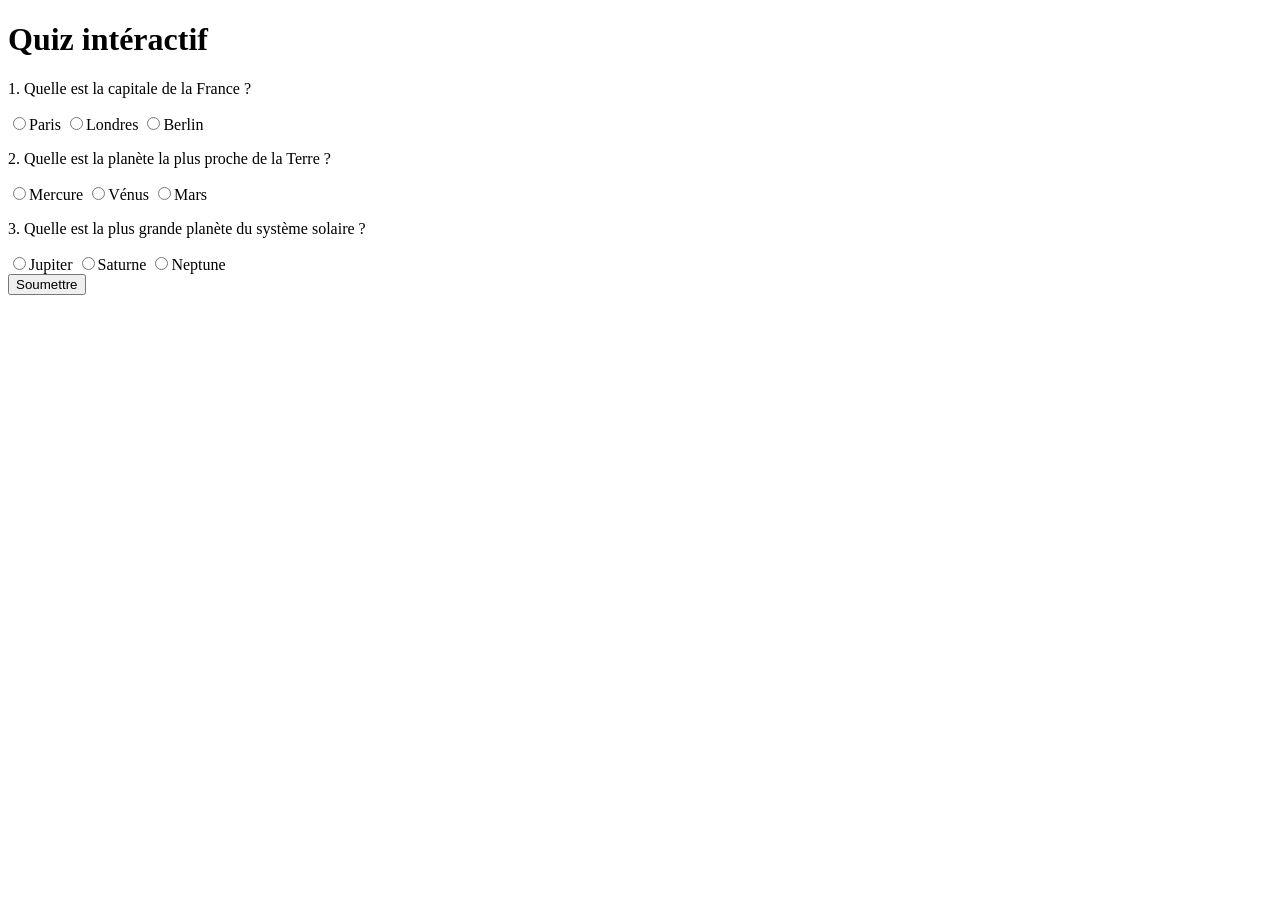
==== index.html @ a7500b70 "add html structure" ====
<!DOCTYPE html>
<html lang="fr">
<head>
    <meta charset="UTF-8">
    <meta name="viewport" content="width=device-width, initial-scale=1.0">
    <title>Quiz intéractif</title>
</head>
<body>
    <div class="container">

        <h1>Quiz intéractif</h1>

        <form id="quiz-form">
            <div class="question">
                <p>1. Quelle est la capitale de la France ?</p>
                <label><input type="radio" name="q1" value="Paris">Paris</label>
                <label><input type="radio" name="q1" value="Londres">Londres</label>
                <label><input type="radio" name="q1" value="Berlin">Berlin</label>
            </div>
            <div class="question">
                <p>2. Quelle est la planète la plus proche de la Terre ?</p>
                <label><input type="radio" name="q2" value="Mercure">Mercure</label>
                <label><input type="radio" name="q2" value="Vénus">Vénus</label>
                <label><input type="radio" name="q2" value="Mars">Mars</label>
            </div>
            <div class="question">
                <p>3. Quelle est la plus grande planète du système solaire ?</p>
                <label><input type="radio" name="q3" value="Jupiter">Jupiter</label>
                <label><input type="radio" name="q3" value="Saturne">Saturne</label>
                <label><input type="radio" name="q3" value="Neptune">Neptune</label>
            </div>
            <button type="button" onclick="">Soumettre</button>
        </form>

        <div id="result">

        </div>
        
    </div>
</body>
</html>
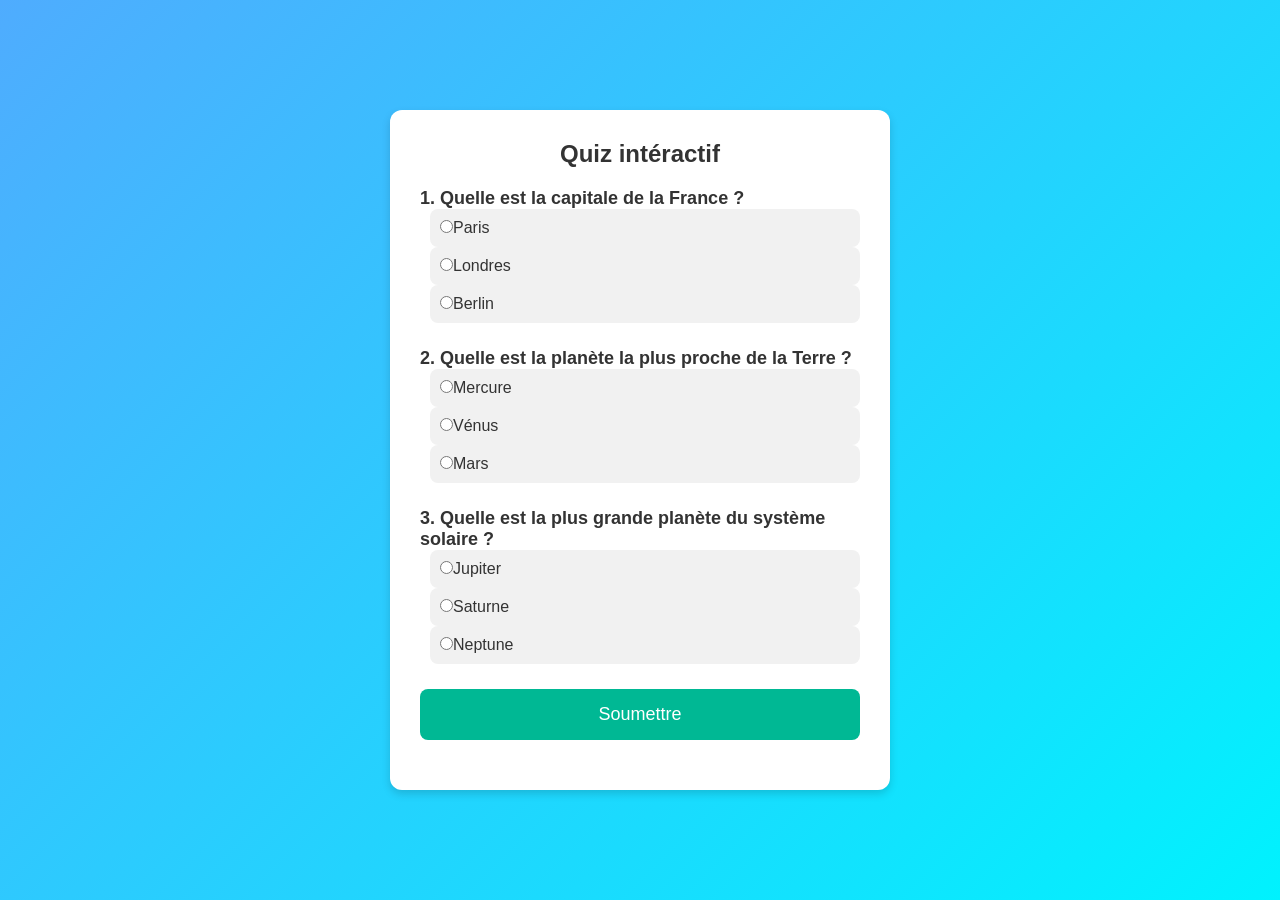
==== commit 4cf8a65c: "add styles" ====
--- a/index.html
+++ b/index.html
@@ -3,6 +3,7 @@
 <head>
     <meta charset="UTF-8">
     <meta name="viewport" content="width=device-width, initial-scale=1.0">
+    <link rel="stylesheet" href="assets/styles.css">
     <title>Quiz intéractif</title>
 </head>
 <body>
@@ -35,7 +36,7 @@
         <div id="result">
 
         </div>
-        
+
     </div>
 </body>
 </html>
--- a/assets/styles.css
+++ b/assets/styles.css
@@ -0,0 +1,84 @@
+*{
+    box-sizing: border-box;
+    margin: 0;
+    padding: 0;
+}
+
+body{
+    font-family: Arial, Helvetica, sans-serif;
+    background: linear-gradient(135deg, #4facfe 0%, #00f2fe 100%);
+    display: flex;
+    justify-content: center;
+    align-items: center;
+    min-height: 100vh;
+    padding: 10px;
+    color: #fff;
+}
+
+.container{
+    background-color: #fff;
+    color: #333;
+    padding: 30px;
+    box-shadow: 0 4px 8px rgba(0,0,0,0.15);
+    border-radius: 12px;
+    width: 100%;
+    max-width: 500px;
+    transition: 0.3s;
+}
+
+.container:hover{
+    transform: scale(1.02);
+}
+
+h1{
+    text-align: center;
+    margin-bottom: 20px;
+    color: #333;
+    font-size: 24px;
+}
+
+.question{
+    margin-bottom: 25px;
+}
+
+.question p {
+    font-size: 18px;
+    font-weight: bold;
+}
+
+label{
+    margin-left: 10px;
+    display: block;
+    cursor: pointer;
+    background-color: #f1f1f1;
+    padding: 10px;
+    border-radius: 8px;
+    transition: background-color 0.3s;
+}
+
+label:hover{
+    background-color: #dfe6e9;
+}
+
+button{
+    width: 100%;
+    padding:15px;
+    background-color: #00b894;
+    color: white;
+    border: none;
+    border-radius: 8px;
+    cursor: pointer;
+    font-size: 18px;
+    transition: background-color 0.3s , transform 0.2s;
+}
+
+button:hover{
+    background-color: #019875;
+    transform: translateY(-2px);
+}
+
+#result{
+    margin-top: 20px;
+    font-size: 18px;
+    text-align: center;
+}
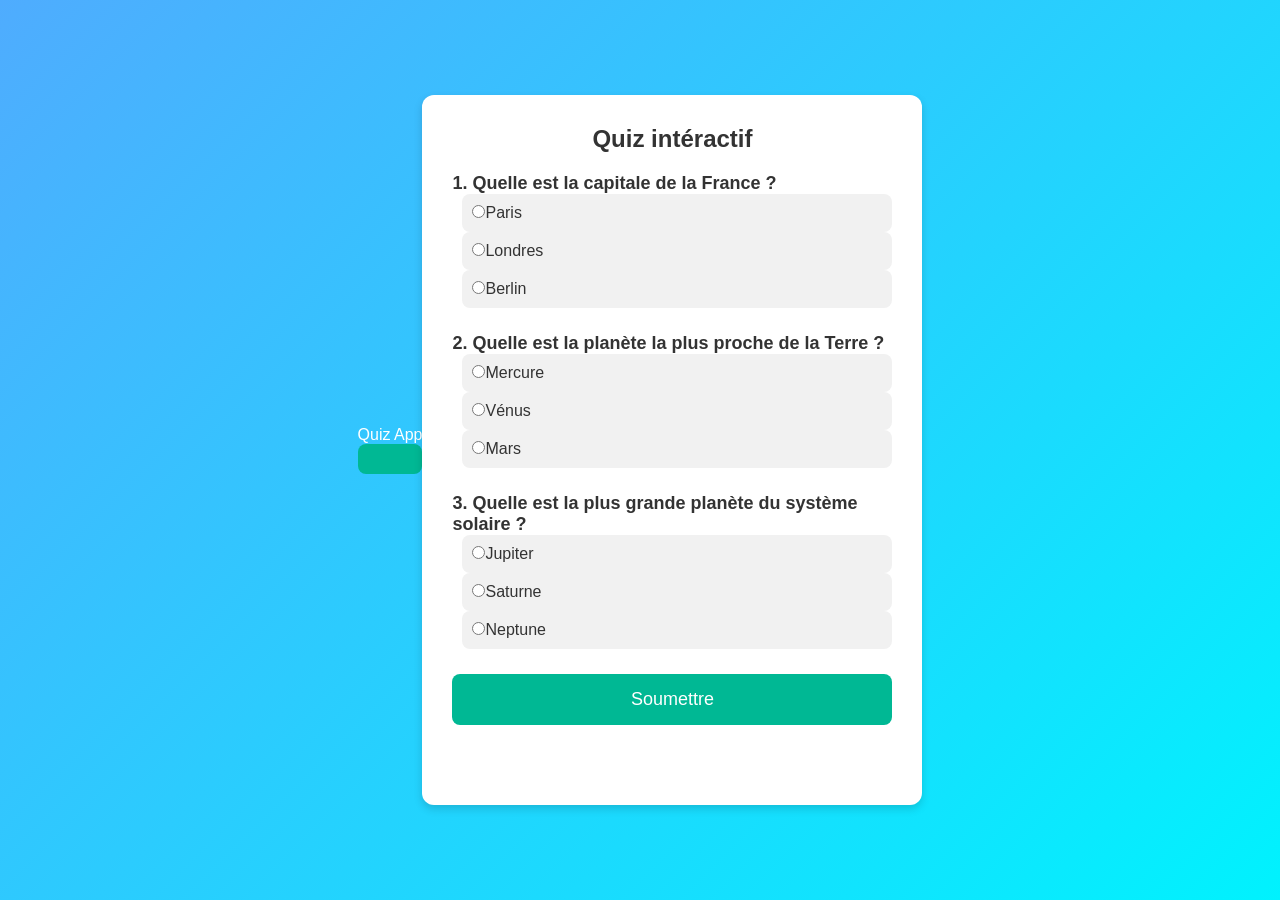
==== commit 049f8b99: "add header in index.htlml" ====
--- a/index.html
+++ b/index.html
@@ -7,6 +7,17 @@
     <title>Quiz intéractif</title>
 </head>
 <body>
+
+    <header>
+        <nav class="navbar">
+            <div class="logo">Quiz App</div>
+            <div class="user-menu">
+                <span id="username-display"></span>
+                <button id="logout-btn"></button>
+            </div>
+        </nav>
+    </header>
+
     <div class="container">
 
         <h1>Quiz intéractif</h1>
@@ -30,7 +41,7 @@
                 <label><input type="radio" name="q3" value="Saturne">Saturne</label>
                 <label><input type="radio" name="q3" value="Neptune">Neptune</label>
             </div>
-            <button type="button" onclick="">Soumettre</button>
+            <button type="button" onclick="submitQuiz()">Soumettre</button>
         </form>
 
         <div id="result">
@@ -38,5 +49,6 @@
         </div>
 
     </div>
+    <script src="script.js"></script>
 </body>
 </html>
--- a/assets/styles.css
+++ b/assets/styles.css
@@ -78,7 +78,33 @@
 }
 
 #result{
+    font-size: 1.2rem;
+    font-weight: bold;
+    padding: 15px;
+    border-radius: 8px;
     margin-top: 20px;
-    font-size: 18px;
     text-align: center;
-}+    transition: all 0.3s ease;
+}
+
+.excellent{
+    background-color: rgb(48,255,48);
+    color: white;
+    box-shadow: 0 4px 8px rgb(1,38,1);
+    border: 2px solid rgb(2,85,2);
+}
+
+.good{
+    background-color: rgb(227,235,8);
+    color: white;
+    box-shadow: 0 4px 8px rgb(38,38,1);
+    border: 2px solid rgb(75,85,2);
+}
+
+.try-again{
+    background-color: rgb(243,23,20);
+    color: white;
+    box-shadow: 0 4px 8px rgb(38,1,1);
+    border: 2px solid rgb(85,2,2);
+}
+
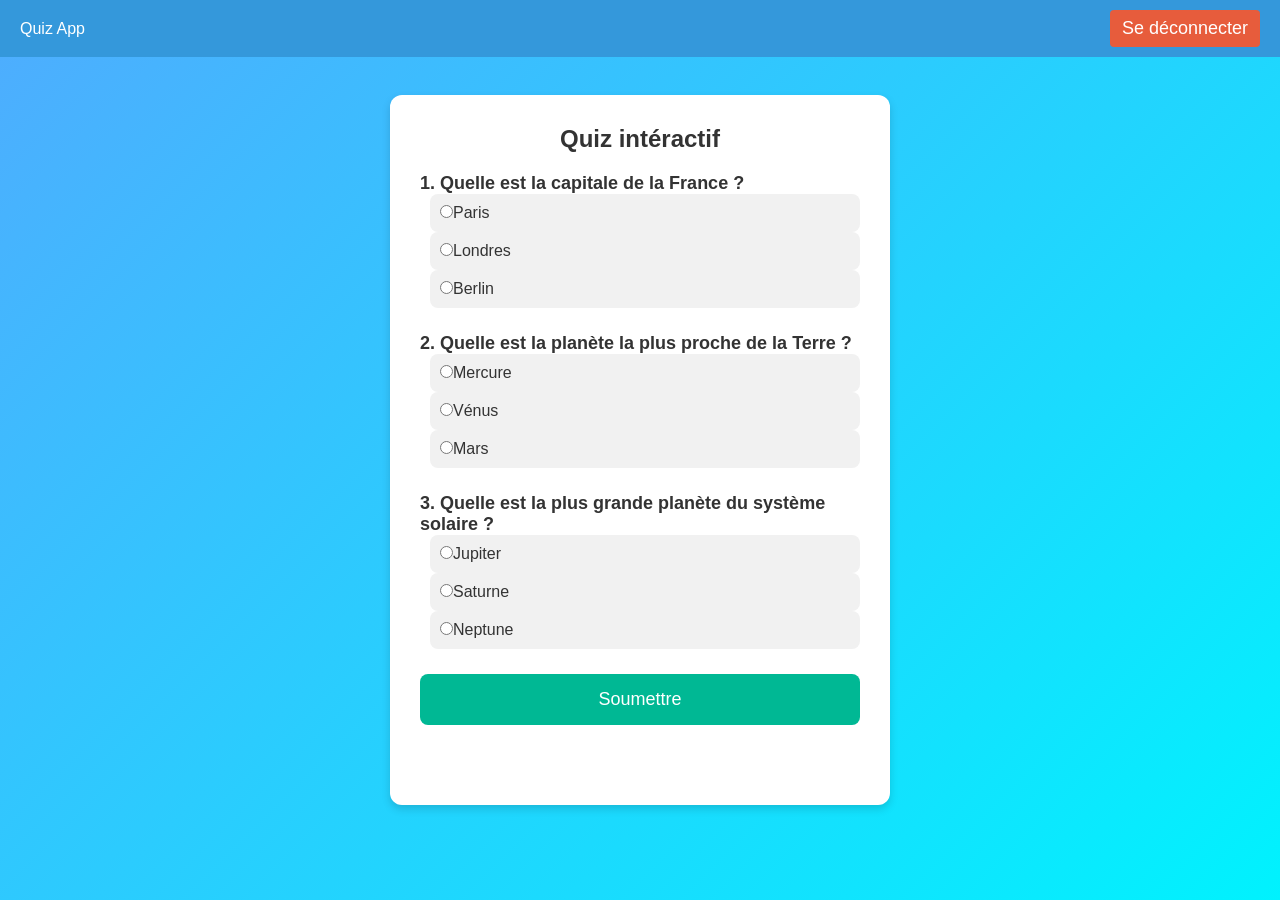
==== commit 4d893940: "add style navbar" ====
--- a/index.html
+++ b/index.html
@@ -13,7 +13,7 @@
             <div class="logo">Quiz App</div>
             <div class="user-menu">
                 <span id="username-display"></span>
-                <button id="logout-btn"></button>
+                <button id="logout-btn">Se déconnecter</button>
             </div>
         </nav>
     </header>
--- a/assets/styles.css
+++ b/assets/styles.css
@@ -13,6 +13,39 @@
     min-height: 100vh;
     padding: 10px;
     color: #fff;
+}
+
+.navbar{
+    width: 100%;
+    display: flex;
+    justify-content: space-between;
+    align-items: center;
+    background-color: #3498db;
+    padding: 10px 20px;
+    color: white;
+    position: fixed;
+    top: 0;
+    left: 0;
+}
+
+.user-menu{
+    display: flex;
+    align-items: center;
+}
+
+#username-display{
+    margin-left: 15px;
+    margin-right: 15px;
+    font-weight: bold;
+}
+
+#logout-btn{
+    background-color: #e75c3c;
+    border: none;
+    padding: 8px 12px;
+    color: white;
+    cursor: pointer;
+    border-radius: 4px;
 }
 
 .container{
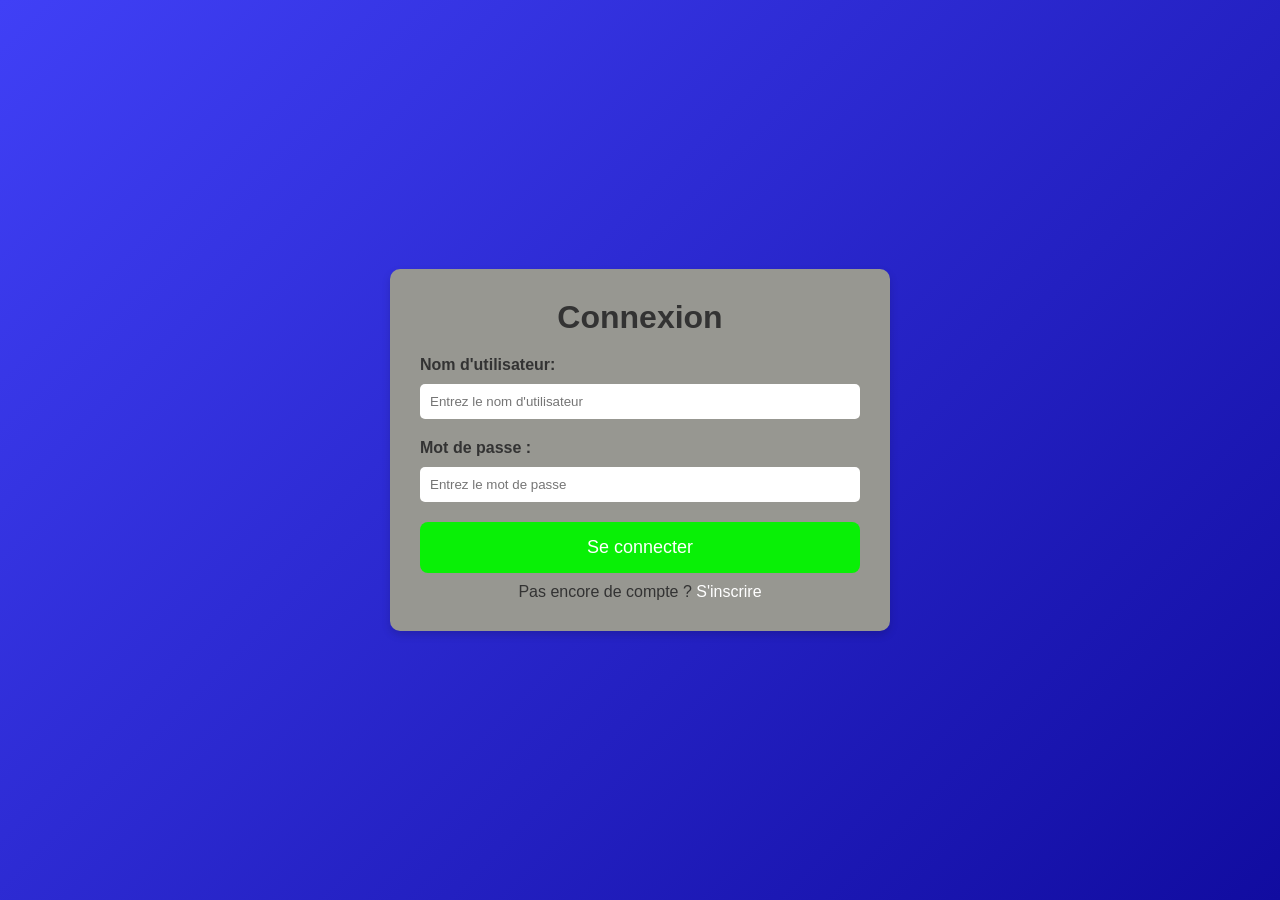
==== commit 5a0bc469: "add difficulty structure HTML and css" ====
--- a/index.html
+++ b/index.html
@@ -22,27 +22,14 @@
 
         <h1>Quiz intéractif</h1>
 
-        <form id="quiz-form">
-            <div class="question">
-                <p>1. Quelle est la capitale de la France ?</p>
-                <label><input type="radio" name="q1" value="Paris">Paris</label>
-                <label><input type="radio" name="q1" value="Londres">Londres</label>
-                <label><input type="radio" name="q1" value="Berlin">Berlin</label>
-            </div>
-            <div class="question">
-                <p>2. Quelle est la planète la plus proche de la Terre ?</p>
-                <label><input type="radio" name="q2" value="Mercure">Mercure</label>
-                <label><input type="radio" name="q2" value="Vénus">Vénus</label>
-                <label><input type="radio" name="q2" value="Mars">Mars</label>
-            </div>
-            <div class="question">
-                <p>3. Quelle est la plus grande planète du système solaire ?</p>
-                <label><input type="radio" name="q3" value="Jupiter">Jupiter</label>
-                <label><input type="radio" name="q3" value="Saturne">Saturne</label>
-                <label><input type="radio" name="q3" value="Neptune">Neptune</label>
-            </div>
-            <button type="button" onclick="submitQuiz()">Soumettre</button>
-        </form>
+        <div class="difficulty-selection">
+            <h2>Choisissez le niveau de difficulté:</h2>
+            <button class="difficulty-btn" data-level="facile">Facile</button>
+            <button class="difficulty-btn" data-level="moyenne">Moyenne</button>
+            <button class="difficulty-btn" data-level="difficile">Difficile</button>
+        </div>
+
+        <div id="quiz-container" class="hidden"></div>
 
         <div id="result">
 
--- a/assets/styles.css
+++ b/assets/styles.css
@@ -68,6 +68,29 @@
     margin-bottom: 20px;
     color: #333;
     font-size: 24px;
+}
+
+.difficulty-selection{
+    margin: 20px 0;
+}
+
+.hidden{
+    display: none;
+}
+
+.difficulty-btn{
+    background: #8e44ad;
+    color: white;
+    padding: 10px 20px;
+    margin: 10px;
+    border: none;
+    border-radius: 5px;
+    cursor: pointer;
+    transition: background 0.3s;
+}
+
+.difficulty-btn:hover{
+    background: #e097ff;
 }
 
 .question{
